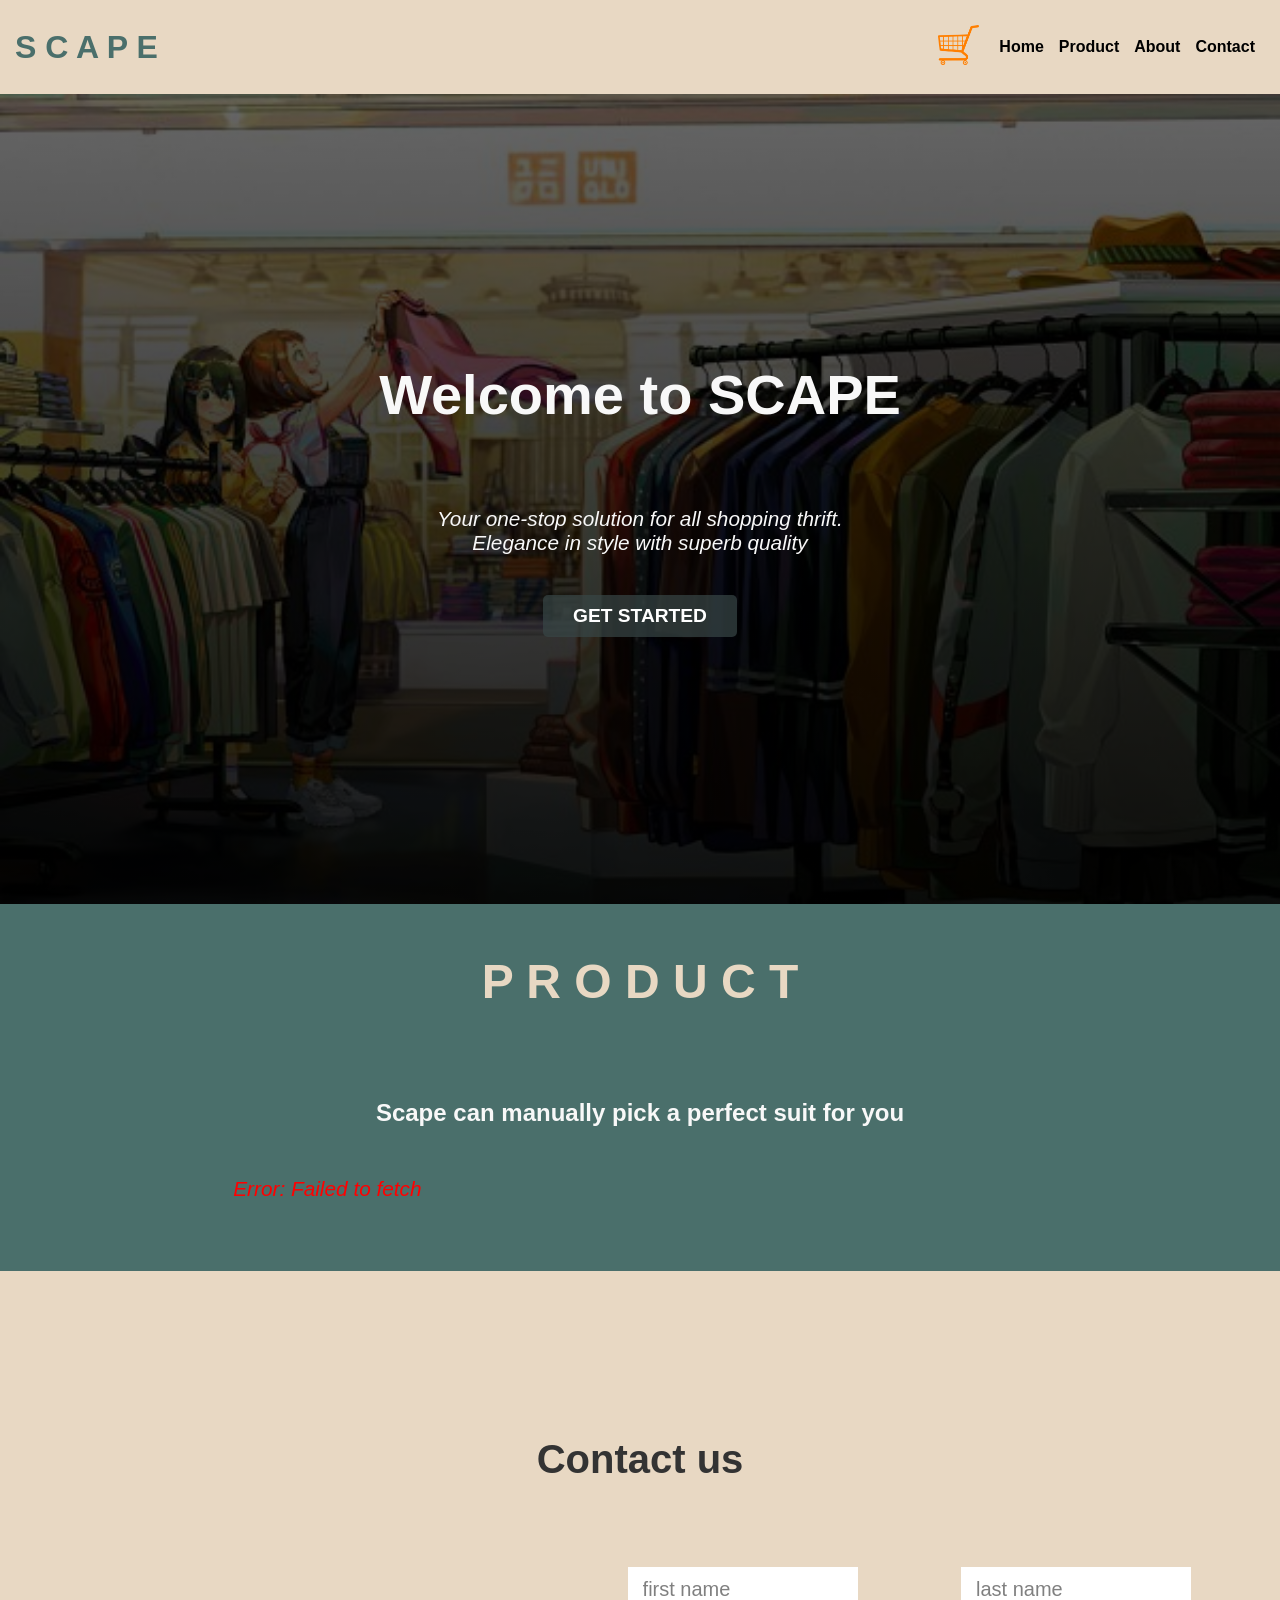
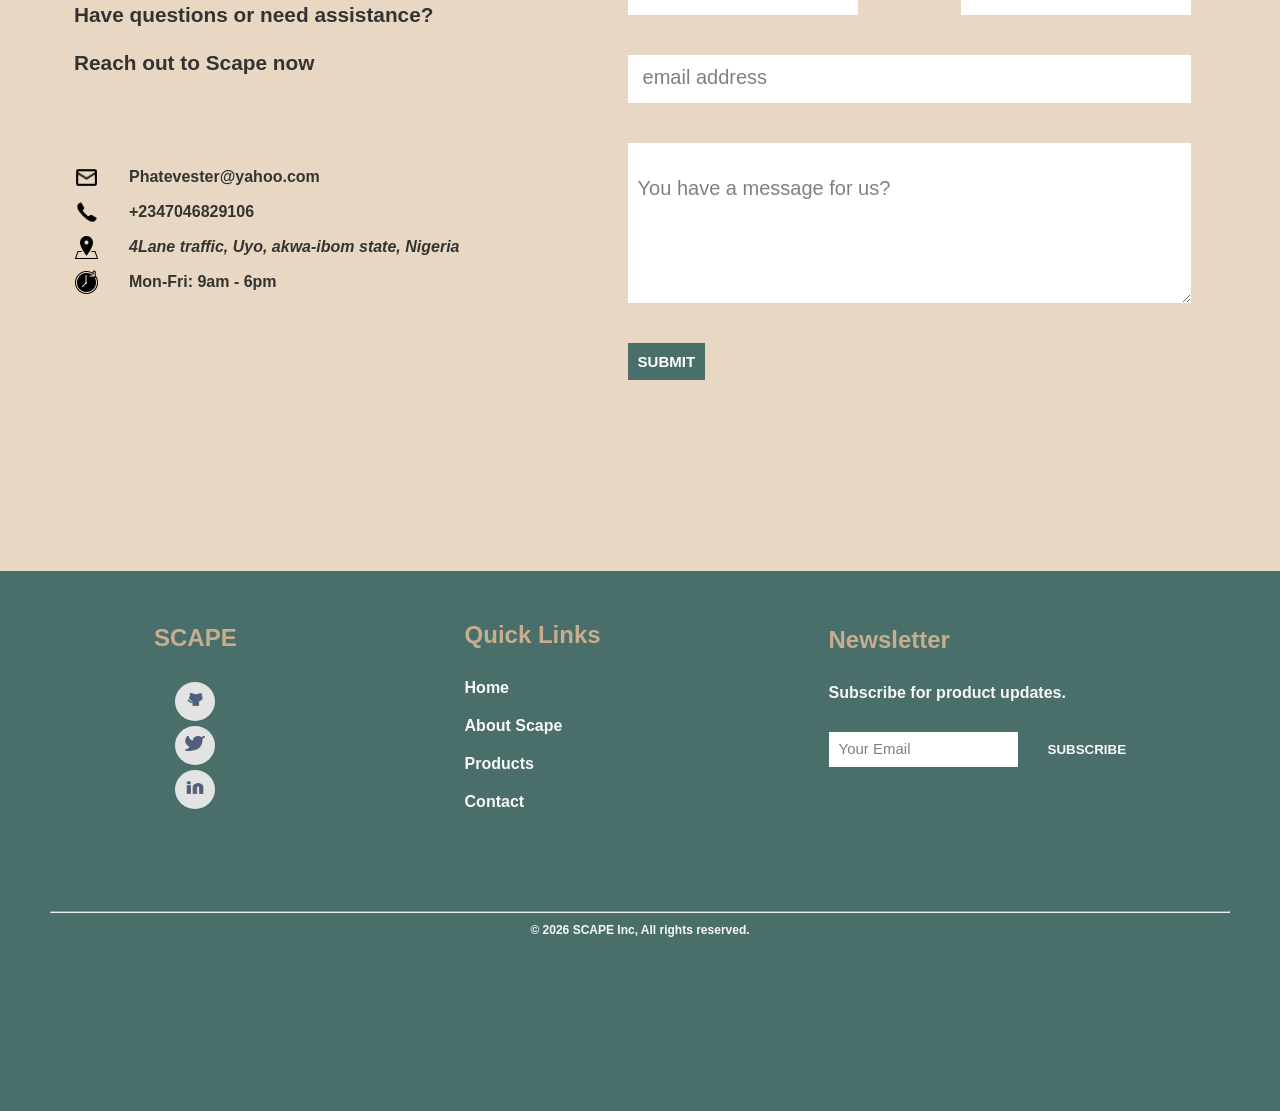
==== index.html @ 92dfc1a6 "working on the product page" ====
<!DOCTYPE html>
<html lang="en">
<head>
    <meta charset="UTF-8">
    <meta name="viewport" content="width=device-width, initial-scale=1.0">
    <title>Scape</title>
    <link rel="stylesheet" href="index.css">
</head>
<body style="font-family: 'Montserrat', sans-serif;">
    <!-- the header and nav bar -->
    <section id="index">
        <header class="header">
            <a class="logo" href="index.html">S C A P E</a>
            <nav class="navbar">
                <a title="cart" href="#"><img src="cart2.png" alt="cart" height="40vh"></a>
                <ul class="nav-links">
                    <a href="#index">Home</a>
                    <a href="#product">Product</a>
                    <a href="about.html">About</a>
                    <a href="#contacts">Contact</a> 
                </ul> 
            </nav>
            <div class="toggle-btn" onclick="toggleMenu()">
                <span></span>
                <span></span>
                <span></span>
            </div>
        </header>
        <!-- this is the hero section -->
        <div class="hero">
            <h1>Welcome to SCAPE</h1>
            <p><i>
                Your one-stop solution for all shopping thrift. <br>
                Elegance in style with superb quality
            </i></p>
            <a href="login.html" class="chkout">GET STARTED</a>
        </div>
        <!-- services and product -->
        <section id="product" class="proserv">
            <h1>P R O D U C T</h1>
            <h2>Scape can manually pick a perfect suit for you</h2>
            <div class="data-containers" id="dataContainers"></div>
        </section>
        <!-- the contact section -->
        <section id="contacts" class="contact">
            <h2>Contact us</h2> 
            <div class="contact-container">
                <div class="linkcon">
                    <p>
                        Have questions or need assistance? <br> <br>
                        Reach  out to Scape now
                    </p>
                    <div class="allcon">
                        <img src="icons8-email-24.png" alt="mail" height="25vh">
                        <a class="mailto" href="mailto:Phatevester@yahoo.com">Phatevester@yahoo.com</a>
                    </div>
                    <div class="allcon">
                        <img src="icons8-phone-number-30.png" alt="phone" height="25vh">
                        <button class="phone" type="button">+2347046829106</button> 
                    </div>
                    <div class="allcon">
                        <img src="icons8-address-50.png" alt="address" height="25vh">
                        <address>
                            4Lane traffic, Uyo, akwa-ibom state, Nigeria
                        </address>
                    </div>
                    <div class="allcon">
                        <img src="icons8-time-50.png" alt="hours" height="25vh">
                        <span>
                            Mon-Fri: 9am - 6pm
                        </span>
                    </div>
                </div>
                <!-- this section is for the contact form -->
                <form action="#" method="post" class="contact-form">
                    <div class="namecon">
                        <input type="text" id="first name" name="name" placeholder="first name" required>
                        <input type="text" id="last name" placeholder="last name" required>
                    </div>
                    <input class="inputs" type="email" id="email" name="email" placeholder="email address" required>
                    <textarea id="message" name="message" placeholder="You have a message for us?" required></textarea>
                    <div class="cntbtn"><button type="submit">SUBMIT</button></div>
                </form>
            </div>
        </section>
        <!--the footer page -->
        <footer class="footer">
            <div class="ftcon">
                <div class="ft-col">
                    <h1>SCAPE</h1>
                    <ul class="quickie">
                        <li><a href="https://github.com/PhateSylvester"><img src="Icon -GitHub.png" alt="github" height="15px" width="20px"></a></li>
                        <li><a href="https://x.com/SylvesterPhate"><img src="Frame-twittter.png" alt="twitter" height="15px" width="20px"></a></li>
                        <li><a href="https://www.linkedin.com/in/phatesylvester"><img src="Icon - Linkedin.png" alt="linkedin" height="15px" width="20px"></a></li>
                    </ul>
                </div>
                <div class="ft-col">
                    <h1>Quick Links</h1>
                    <ul class="quick">
                        <li><a href="#index">Home</a></li>
                        <li><a href="about.html">About Scape</a></li>
                        <li><a href="product.html">Products</a></li>
                        <li><a href="#contact">Contact</a></li>
                    </ul>
                </div>
                <div class="ft-col">
                    <h1>Newsletter</h1>
                    <p>Subscribe for product updates.</p>
                    <form class="news-form">
                        <input type="email" placeholder="Your Email" required> <br>
                        <button type="submit" class="ftbtn">SUBSCRIBE</button>
                    </form>
                </div>
            </div>
            <hr>
            <div class="footlinks">
                <h1>&copy; 2026 SCAPE Inc, All rights reserved.</h1> 
            </div>
        </footer>
    </section>

    <script>
        // Function to fetch data from the API
        async function fetchData() {
            const apiUrl = 'https://fakestoreapi.com/products';
            const dataContainer = document.getElementById('dataContainers');

            try {
                // Clear previous data
                dataContainer.innerHTML = '<img class="prodimg" src="./icons8-loading (1).gif">';

                // Fetch data from the API
                const response = await fetch(apiUrl);

                // Check if the response is successful
                if (!response.ok) {
                    throw new Error(`HTTP error! Status: ${response.status}`);
                }

                // Parse the JSON data
                const data = await response.json();

                // Clear the loading message
                dataContainer.innerHTML = '';

                // Display the data on the webpage
                data.slice(0, 4).forEach(item => {
                    const div = document.createElement('div');
                    div.className = 'data-items';
                    div.innerHTML = 
                       `<img src="${item.image}" alt="${item.title}">
                        <article>${item.title}</article>`
                        dataContainer.appendChild(div);
                });
            } catch (error) {
                // Handle errors
                dataContainer.innerHTML = `<p style="color: red;">Error: ${error.message}</p>`;
            }
        }
        fetchData();

        const navLinks = document.querySelector('.nav-links');
        function toggleMenu() {
        navLinks.classList.toggle('active');
    }
    </script>
</body>
</html>
---- index.css ----
* {
    margin: 0;
    padding: 0;
    box-sizing: border-box;
    font-family: 'Montserrat', sans-serif;
}
:root {
    --primary-color: #4a6f6b;
    --secondary-color: #e8d8c3;
    --accent-color: #c7ad8f;
    --text-dark: #333;
    --text-light: #f8f8f8;
    --transition: all 0.3s ease;
}
.header {
    display: flex;
    align-items: center;
    justify-content: space-between;
    padding: 15px;
    background-color: var(--secondary-color);
    position: sticky;
    top: 0;
    z-index: 1000;
    cursor: default;
}
.navbar {
    display: flex;
    gap: 20px;
    padding: 10px;
    align-items: center;
}
.nav-links {
    display: flex;
    gap: 15px;
}
.logo {
    text-decoration: none;
    color: var(--primary-color);
    font-size: 2rem;
    font-weight: bold;
}
.logo:hover {
    color: #2980b9;
    transition: color 0.3s ease;
}
.navbar a {
    text-decoration: none;
    color: black;
    font-weight: bold;
    transition: color 0.3s ease;
}
.hero {
    text-align: center;
    height: 90vh;
    padding: 20px;
    background: linear-gradient(rgba(0, 0, 0, 0.6), rgba(0, 0, 0, 0.9)), 
    url('hero.jpg');
    background-size: cover;
    background-position: center;
    color: var(--text-light);
    display: flex;
    flex-direction: column;
    justify-content: center;
    align-items: center;
    gap: 40px;
    font-size: 1.5rem;
    cursor: default;
}
.hero h1 {
    font-size: 3.5rem;
    margin-bottom: 40px;
}
.hero p {
    font-size: 1.3rem;
}
.chkout {
    padding: 10px 30px;
    background-color :rgba(56, 71, 70, 0.7);
    color: white;
    text-decoration: none;
    border-radius: 5px;
    cursor: grab;
    font-size: 1.2rem;
    font-weight: 700;
}
.chkout:hover {
    transform: scale(1.04);
    transition: transform 0.3s ease, box-shadow 0.3s ease;
    background-color: var(--accent-color);
    color: black;
}
.contact {
    display: flex;
    flex-direction: column;
    align-items: center;
    justify-content: center;
    gap: 20px;
    cursor: default;
    height: 100vh;
    background-color: var(--secondary-color);
    color: var(--text-dark);
}
.contact h2 {
    font-size: 40px;
    margin-bottom: 40px;
}
.contact p {
    font-size: 1.3rem;
}
.contact-container {
    display: flex;
    width: 90%;
    gap: 30px;
}
.cntcon {
    display: flex;
    flex-direction: column;
    gap: 40px;
    width: 60%;
}
.cntcon h1 {
    color: cyan;
    font-size: 2.2rem;
    font-weight: bold;
    font-family:'Trebuchet MS', 'Lucida Sans Unicode', 
    'Lucida Grande', 'Lucida Sans', Arial, sans-serif;
}
.cntcon p {
    font-style: italic;
    font-size: 1.5rem;
    color: rgb(182, 182, 182);
    margin-top: 30px;
}
.cntcon article {
    font-family: monospace;
    font-size: 20px;
    margin-top: 40px;
}
.contact-form {
    width: 60%;
    display: flex;
    flex-direction: column;
    gap: 40px;
    /* box-shadow: inset 0 0 10px white; */
    padding: 25px;
}
.namecon {
    display: flex;
    flex-wrap: wrap;
    justify-content: space-between;
    align-items: center;
    gap: 10px;
}
.namecon input {
    border: none;
    background-color: white;
    font-size: 1rem;
    padding: 15px;
    color: black;
}
.inputs {
    border: none;
    background-color: white;
    font-size: 1rem;
    padding: 15px;
    color: black;
}
.contact-form input::placeholder {
    color: gray;
    font-size: 20px;
}
.contact-form textarea {
    border: none;
    background-color: white;
    font-size: 20px;
    padding: 10px;
    line-height: 70px;
}
.contact-form textarea::placeholder {
    color: gray;
}
.cntbtn button {
    background-color: var(--primary-color);
    border: none;
    padding: 10px;
    color: white;
    font-weight: bold;
    font-size: 15px;
    cursor: pointer;
}
.cntbtn button:hover {
    background-color: var(--accent-color);
    transform: scale(1.05);
    transition: transform 0.3s ease, box-shadow 0.3s ease;
    color: var(--text-dark);
}
.footers {
    display: none;
}
.contacts {
    display: none;
}
.logbodys {
    display: none;
}
.logbod {
    background-color: var(--primary-color);
}
.logbods {
    background-color: var(--primary-color);
}
.fstdiv a {
    color: var(--primary-color);
    font-weight: bold;
    text-decoration: none;
    font-size: 2rem;
}.fstdiv {
    margin: 0 10px;
}
.fstdiv a:hover {
    color: #2980b9;
    transition: color 0.3s ease;
}
.snddiv {
    display: flex;
    align-items: center;
}
.snddiv input {
    border: none;
    background-color: transparent;
    color: black;
    font-size: 1rem;
    gap: 10px;
    padding: 10px 100px;
    background-color: white;
    border-radius: 50px;
}
.snddiv input::placeholder {
    text-align: center;
    color: gray;
    font-size: 15px;
}
.snddiv button {
    border: none;
    background-color: transparent;
    padding: 8px 15px;
    cursor: pointer;
}
.snddiv button:hover {
    transform: scale(1.2);
    transition: transform 0.3s ease;
}
.trddiv {
    display: flex;
    align-items: center;
    gap: 15px;
    margin: 0 10px;
}
.trddiv button {
    border: none;
    background-color: transparent;
    cursor: pointer;
    padding: 3px 5px;
}
.trddiv button:hover {
    transform: scale(1);
    transition: transform 0.3s ease;
    border-bottom: 2px solid black;
}
.prosec {
    background-color: var(--primary-color);
}
.pronav {
    display: flex;
    justify-content: space-between;
    background-color: var(--secondary-color);
    padding: 10px;
    flex-wrap: wrap;    
    gap: 10px;
}
.prodimg {
    display: flex;
    justify-content: center;
    align-items: center;
    height: 80vh;
    text-align: center;
    margin: 0 auto;
    background-color: transparent;
}
.proserv {
    display: flex;
    flex-direction: column;
    align-items: center;
    gap: 30px;
    padding: 50px;
    background-color: var(--primary-color);
    cursor: default;
}
.proserv h1 {
    font-size: 3rem;
    font-weight: bold;
    color: var(--secondary-color);
}
.proserv h2 {
    color: var(--text-light);
    margin-top: 60px;
}
.proserv p {
    font-size: 1.3rem;
    font-style: italic;
}
.data-containers {
    display: grid;
    grid-template-columns: repeat(4 , 1fr);
    gap: 20px;
    padding: 20px;
}
.data-items {
    background-color: var(--secondary-color);
    border-radius: 12px;
    box-shadow: 0 4px 15px rgba(0, 0, 0, 0.1);
    padding: 20px;
    text-align: center;
    transition: transform 0.3s ease, box-shadow 0.3s ease;
    display: flex;
    flex-direction: column;
    align-items: center;
    object-fit: contain;
    width: 100%;
    font-weight: bold;
    cursor: pointer;
}
.data-items:hover {
    transform: translateY(-5px);
    box-shadow: 0 0 25px rgba(0, 0, 0, 0.15);
}
.data-items img {
    height: 150px;
    border-radius: 8px;
    margin-bottom: 15px;
}
.data-items h3 {
    font-size: 1.2em;
    color: #2c3e50;
    margin: 10px 0;
    line-height: auto;
}
.data-items p {
    font-size: 1rem;
    color: #7f8c8d;
    margin: 5px 0;
    text-align: center;
    width: 100%;
}
.data-items p:first-of-type {
    font-weight: bold;
    color: #2980b9;
}
.data-container {
    display: grid;
    grid-template-columns: repeat(auto-fit, minmax(300px, 1fr));
    gap: 20px;
    padding: 20px;
}
.data-item {
    background-color: var(--secondary-color);
    border-radius: 12px;
    box-shadow: 0 4px 15px rgba(0, 0, 0, 0.1);
    padding: 20px;
    text-align: center;
    transition: transform 0.3s ease, box-shadow 0.3s ease;
    display: flex;
    flex-direction: column;
    align-items: center;
    font-family: 'Montserrat', sans-serif;
    object-fit: contain;
    width: 100%;
}
.data-item:hover {
    transform: translateY(-5px);
    box-shadow: 0 0 25px rgba(0, 0, 0, 0.15);
}
.data-item img {
    max-width: 100%;
    height: 150px;
    object-fit: contain;
    border-radius: 8px;
    margin-bottom: 15px;
}
.data-item h3 {
    font-size: 1.2em;
    color: #2c3e50;
    margin: 10px 0;
    line-height: auto;
}
.data-item p {
    font-size: 1rem;
    color: #7f8c8d;
    margin: 5px 0;
    text-align: center;
    width: 100%;
}
.data-item p:first-of-type {
    font-weight: bold;
    color: #2980b9;
}
.logbody {
    font-weight: bold;
    width: 100%;
}
.loginform {
    display: flex;
    flex-direction: column;
    gap: 10px;
    color: white;
    width: 55%;
    font-size: 18px;
    margin-top: 100px;
}
.logdivs {
    display: none;
}
.logdiv {
    width: 45%;
    background-image: url('Desktops-header.png');
    background-position: center;
    background-size: cover;
    height: 88vh;
}
.divconts, .dash, .join {
    display: none;
}
.divcont {
    display: flex;
    flex-direction: column;
    align-items: center;
    justify-content: center;
    gap: 10px;
    text-align: center;
    position: relative;
    right: 60%;
    top: 3%;
}
.logdiv h1 {
    font-size: 2.5rem;
    font-weight: bold;
    color: var(--accent-color);
    margin-bottom: 30px;
}
.logdiv p {
    font-style: italic;
    font-weight: bold;
    color: var(--text-light);
    font-size: 1rem;
}
.formdiv {
    display: flex;
    flex-direction: column;
    gap: 20px;
    align-items: center;
}
.formdiv label {
    margin-right: 39%;
}
.formdiv input {
    padding: 7px 10px;
    border: none;
    background-color: white;
    color: black;
    font-size: 20px;
    width: 50%;
}
.me {
    display: flex;
    gap: 10px;
    align-items: center;
    font-size: 1rem;
    font-weight: bold;
    justify-content: center;
    margin-right: 235px;
    margin-top: 10px;
}
.formbtn {
    display: flex;
    align-items: center;
    flex-direction: column;
    margin-right: 40%;
}
.formbtn button {
    border: none;
    background-color: rgb(24, 117, 24);
    color: white;
    font-size: 15px;
    padding: 6px 18px;
    margin: 20px 0;
    cursor: pointer;
    font-weight: bold;
}
.formbtn button:hover {
    transform: scale(1.05);
    background-color: rgb(28, 88, 28);
    transition: transform 0.3s;
}
.register {
    display: flex;
    gap: 100px;
    flex-wrap: wrap;
    justify-content: center;
}
.register a {
    color: var(--text-light);
    font-size: 1.07rem;
    font-weight: bold;
}
.register i {
    color: rgb(88, 88, 88);
}
.footer {
    display: flex;
    flex-direction: column;
    gap: 50px;
    height: 60vh;
    background-color: var(--primary-color);
    font-weight: bold;
    color: var(--text-light);
    padding: 50px;
}
.ftcon {
    display: flex;
    justify-content: space-around;
    align-items: center;
    gap: 20px;
}
.ft-col h1 {
    color: var(--accent-color);
}
.ft-col {
    display: flex;
    flex-direction: column;
    gap: 30px;
}
.ft-col li {
    list-style: none;
}
.quick a{
    text-decoration: none;
    color: var(--text-light);
} 
.quick {
    display: flex;
    flex-direction: column;
    gap: 20px;
}
.news-form input {
    border: none;
    padding: 10px;
}
.news-form {
    display: flex;
    justify-content: space-between;
    gap: 15px;
    align-items: center;
    margin-bottom: 40px;
}
.news-form input::placeholder {
    color: gray;
    font-size: 15px;
}
.ftbtn {
    display: flex;
    justify-content: center;
    border: none;
    background-color: transparent;
    width: 75%;
    color: var(--text-light);
    cursor: pointer;
    font-weight: 700;
}
.ftbtn:hover {
    transform: scale(1.05);
    color: white;
    transition: transform 0.3s;
}
.quick a:hover {
    padding: 5px;
    color: var(--secondary-color);
    transition: transform 0.3s
}
.quickie a:hover {
    transform: scale(1.1);
    background-color: white;
    transition: transform 0.3s;
}
.footlinks {
    display: flex;
    justify-content: center;
    font-size: 0.5rem;
    align-items: center;
    margin-top: 10px;
}
hr {
    position: relative;
    top: 50px;
}
.quickie li {
    display: flex;
    justify-content: center;
}
.quickie a {
    background-color: #e3e3e3;
    border-radius: 50%;
    padding: 10px;
}
.quickie {
    display: flex;
    flex-direction: column;
    gap: 5px;
}
.toggle-btn {
    display: none;
    flex-direction: column;
    cursor: pointer;
}
/* this is the about styling */
.body {
    font-family: 'Inter', sans-serif;
    background-color: var(--primary-color);
    color: var(--text-light);
    line-height: 1.6;
}
.container {
    max-width: 1280px;
    margin-left: auto;
    margin-right: auto;
    padding: 1rem;
}
.section-title {
    font-size: 2.5rem;
    font-weight: 700;
    color: var(--accent-color);
    margin-bottom: 2rem;
    text-shadow: 2px 2px 4px rgba(0,0,0,0.5);
}
.section-text {
    font-size: 1.125rem;
    color: var(--text-light);
    margin-bottom: 1.5rem;
}
/* Hero Section */
.hero-section {
    text-align: center;
    padding: 4rem 1rem;
    border-radius: 1rem;
    margin-top: 3.5rem;
    background-color: var(--secondary-color);
    color: var(--text-dark);
}
.hero-title {
    font-size: 3.5rem;
    font-weight: 700;
    margin-bottom: 1rem;
}
.hero-subtitle {
    font-size: 1.25rem;
    max-width: 600px;
    margin: 0 auto;
}
/* Mission Section */
.mission-section {
    padding: 2rem 0;
    margin-bottom: 3rem;
}
.mission-content {
    display: flex;
    flex-direction: column;
    align-items: center;
    gap: 2rem;
}
.mission-image-container {
    flex: 1;
    width: 100%;
    border-radius: 1rem;
    overflow: hidden;
    box-shadow: 0 10px 15px -3px rgba(0,0,0,0.1), 0 4px 6px -2px rgba(0,0,0,0.05);
}
.mission-image {
    width: 100%;
    height: auto;
    display: block;
}
.mission-text-container {
    flex: 1;
}
/* Values Section */
.values-section {
    padding: 2rem 0;
    margin-bottom: 3rem;
}
.values-grid {
    display: grid;
    grid-template-columns: repeat(1, 1fr);
    gap: 2rem;
}
.value-card {
    background-color: #2d3748;
    border-radius: 1rem;
    padding: 2rem;
    text-align: center;
    box-shadow: 0 4px 6px -1px rgba(0,0,0,0.1), 0 2px 4px -1px rgba(0,0,0,0.06);
    transition: transform 0.3s ease, box-shadow 0.3s ease;
}
.value-card:hover {
    transform: translateY(-5px);
    box-shadow: 0 10px 20px rgba(0,0,0,0.2);
}
.value-icon {
    color: var(--accent-color);
    margin-bottom: 1rem;
}
.value-title {
    font-size: 1.5rem;
    font-weight: 600;
    color: var(--text-light);
    margin-bottom: 0.5rem;
}
.value-description {
    font-size: 1rem;
    color: #a0aec0;
}
/* Call to Action Section */
.cta-section {
    padding: 2rem 0;
    margin-bottom: 3rem;
}
.cta-card {
    background: #2d3748;
    padding: 3rem 2rem;
    text-align: center;
    border-radius: 1rem;
    box-shadow: 0 10px 15px -3px rgba(0,0,0,0.1), 0 4px 6px -2px rgba(0,0,0,0.05);
    /* background: linear-gradient(45deg, #4299e1, #667eea); */
}
.cta-title {
    font-size: 2.25rem;
    font-weight: 700;
    color: var(--secondary-color);
    margin-bottom: 1rem;
}
.cta-text {
    font-size: 1.125rem;
    color: #e2e8f0;
    max-width: 600px;
    margin: 0 auto 1.5rem;
}
.cta-button {
    display: inline-block;
    background-color: #fbd38d;
    color: #2d3748;
    padding: 0.75rem 2rem;
    font-size: 1rem;
    font-weight: 600;
    border-radius: 0.5rem;
    text-decoration: none;
    transition: background-color 0.3s ease, transform 0.3s ease;
}
.cta-button:hover {
    background-color: var(--accent-color);
    transform: translateY(-2px);
}
.signsection {
    display: flex;
    flex-wrap: wrap;
    align-items: center;
    width: 90%;
    padding: 10px;
    height: 89vh;
}
.signform {
    display: flex;
    flex-direction: column;
    gap: 12px;
    width: 55%;
    padding: 30px;
    color: white;
    text-align: center;
    margin: 0 auto;
}
.signcon {
    background-image: url('./Desktop-about.png');
    background-size: cover;
    position: relative;
    left: 144px;
    height: 60vh;
    width: 45%;
    top: 100px;
}
.signtext h2 {
    font-size: 2rem;
    font-weight: bold;
    color: var(--secondary-color);
}
.signtext article {
    font-style: italic;
    font-weight: 600;
    color: rgb(223, 223, 223);
    font-size: 1.1rem;
}
.signtext {
    display: flex;
    flex-direction: column;
    gap: 50px;
    position: relative;
    bottom: 135px;
    right: 100px;
}
.signform label {
    font-weight: bold;
}
.signform input {
    border: none;
    background-color: white;
    padding: 10px;
    color: var(--text-dark);
    font-size: 1rem;
}
.signform input::placeholder {
    color: gray;
    font-size: 15px;
}
.signform label {
    text-align: left;
}
.gender {
    display: flex;
    gap: 50px;
    color: rgb(192, 192, 192);
}
.signA, .signB{
    text-decoration: none;
    color: #011cb4;
    transition: color 0.3s ease;
}
.signtext h4 {
    font-weight: bold;
    color: rgb(224, 224, 224);
}
.gender input {
    box-shadow: none;
}
.termdiv {
    display: flex;
    justify-content: center;
    align-items: center;
    gap: 10px;
}
.terms input {
    box-shadow: none;
}
.terms {
    display: flex;
    align-items: center;
    gap: 80px;
    font-weight: bold;
    margin-top: 9.9px;
}
.signfooter {
    background-color: black;
    font-size: 0.8rem;
    text-align: center;
    padding: 10px;
    font-style: italic;
}
.signfootery {
    background-color: var(--secondary-color);
    font-size: 0.8rem;
    text-align: center;
    padding: 10px;
    font-weight: bold;
    font-style: italic;
}
.signbtn {
    border: none;
    background-color: rgb(18, 128, 18);
    color: white;
    font-size: 15px;
    padding: 10px;
    cursor: pointer;
    font-weight: bold;
    display: flex;
}
.signbtn:hover {
    background-color: rgb(10, 175, 10);
    transform: scale(1.05);
    transition: transform 0.3s;
}
.logcon {
    display: flex;
    flex-wrap: wrap;
    align-items: center;
    padding: 10px;
    height: 89.7vh;   
}
.linkcon {
    display: flex;
    flex-direction: column;
    justify-content: center;
    gap: 10px;
    width: 50%;
    padding: 10px;
    font-family: 'Montserrat', sans-serif;
    font-weight: bold;
    margin-bottom: 50px;
}
.linkcon p {
    margin-bottom: 80px;
}
.mailto {
    text-decoration: none;
    color: var(--text-dark);
}
.phone {
    border: none;
    background-color: transparent;
    cursor: pointer;
    font-weight: 600;
    font-size: 1rem;
    color: var(--text-dark);
}
.allcon {
    display: flex;
    align-items: center;
    gap: 30px;
}
/* media queries  */
@media (min-width: 768px) {
    .mission-content {
        flex-direction: row;
        align-items: flex-start;
    }
}
@media (min-width: 640px) {
    .values-grid {
grid-template-columns: repeat(2, 1fr);
    }
}
@media (min-width: 1024px) {
    .values-grid {
grid-template-columns: repeat(3, 1fr);
    }
}
@media (max-width:768px) {
    .navbar {
        display: none;
    }
    .hero p {
        text-align: start;
    }
    .proserv {
        text-align: center;
    }
    .proserv h1 {
        font-size: 2.5rem;
    }
    .proserv h2 {
        font-size: 1.2rem;
        font-weight: 500;
    }
    .data-containers {
    display: grid;
    grid-template-columns: repeat(2 , 1fr);
    gap: 20px;
    padding: 20px;
    width: 140%;
    }
    .data-items {
        background-color: var(--secondary-color);
        border-radius: 12px;
        box-shadow: 0 4px 15px rgba(0, 0, 0, 0.6);
        padding: 20px;
        text-align: center;
        transition: transform 0.3s ease, box-shadow 0.3s ease;
        display: flex;
        flex-direction: column;
        align-items: center;
        object-fit: contain;
        width: 100%;
        font-weight: bold;
        font-size: 0.8rem;
    }
    .data-items:hover {
        transform: translateY(-5px);
        box-shadow: 0 0 25px rgba(0, 0, 0, 0.15);
    }
    .data-items img {
        height: 100px;
    }
    .allcon {
        display: none;
    } 
    .contact {
        display: flex;
        flex-direction: column;
        height: 100vh;
        gap: 30px;
    }
    .contact h2 {
        position: relative;
        top: 150px;
    }
    .contact-container {
        display: flex;
        flex-direction: column;
        width: 90%;
        margin-top: 100px;
    }
    .contact-form {
        width: 100%;
        position: relative;
        bottom: 140px;
    }
    .linkcon p {
        position: relative;
        left: 50%;
        text-align: center;
    }
    .namecon {
        display: flex;
        flex-wrap: wrap;
    }
    .namecon input {
        width: 45%;
        border-radius: 10px;
    }
    .contact-form {
        width: 100%;
        padding: 5px;
    }
    .inputs, textarea {
        width: 100%;
        border-radius: 10px;
    }
    .cntbtn {
        display: flex;
        justify-content: center;
        align-items: center;
    }
    .cntbtn button {
        border-radius: 5px;
    }
    .cntbtn button:hover {
        background-color: var(--accent-color);
        transform: scale(1);
        transition: transform 0.3s ease, box-shadow 0.3s ease;
        color: var(--text-dark);
    }
    .footer {
        height: auto;
        gap: 20px;
        padding: 10px;
        width: 100%;
        display: flex;
        align-items: center;
        justify-content: center;
    }
    .ftcon {
        display: flex;
        gap: 100px;
        padding: 10px;
        align-items: center;
    }
    .ftcon > div:nth-child(3) {
        display: none;
    }
    .ft-col h1 {
    color: var(--accent-color);
    font-size: 1.5rem;
    }
    .ft-col {
    display: flex;
    flex-direction: column;
    gap: 20px;
    font-size: 0.8rem;
    }
    .ft-col li {
        list-style: none;
    }
    .footlinks {
        color: var(--secondary-color);
        font-size: 0.4rem;
        margin: 10px;
    }
    .quick a{
        text-decoration: none;
        color: var(--text-light);
        font-weight: bold;
        font-size: 1rem;
    }
    .navbar {
        position: absolute;
        top: 60px;
        right: 0;
        width: 200px;
        height: 100vh;
        background: #333;
        flex-direction: column;
        align-items: center;
        justify-content: start;
        gap: 20px;
        padding-top: 30px;
        transform: translateX(100%);
        transition: transform 0.3s ease-in-out;
    }
    .navbar.active {
        transform: translateX(0);
    }
    .toggle-btn {
        display: flex;
    }
    .toggle-btn span {
    background: var(--primary-color);
    height: 5px;
    width: 30px;
    margin: 4px 0;
    transition: 0.3s;
    }
    .logbod {
        height: 123vh;
    }
    .divcont {
        display: none;
    }
    .divcont p {
        display: none;
    }
    .logdiv {
        display: none;
    }
    .logdivs {
        display: flex;
        align-items: center;
        justify-content: center;
        flex-direction: column;
    }
    .divconts {
        display: flex;
        flex-direction: column;
        gap: 10px;
        align-items: center;
        font-weight: bold;
        color: var(--text-light);
        font-style: italic;
        position: relative;
        bottom: 100px;
    }
    .logdivs h1 {
        color: var(--secondary-color);
        font-weight: bold;
        margin: 30px auto;
        font-size: 2.4rem;
        text-align: center;
    }
    .logcon {
        width: 100%;
        display: flex;
        justify-content: center;
    }
    .dash {
        display: flex;
        color: var(--text-light);
        font-size: 1.2rem;
        font-weight: bold;
    }
    .loginform {
        box-shadow: inset 0 0 10px white;
        width: 100%;
        padding: 15px;
        border-radius: 10px;
        position: relative;
        bottom: 120px;
    }
    .formdiv {
        display: flex;
        flex-direction: column;
        align-items: center;
        justify-content: center;
        text-align: center;
        gap: 10px;
    }
    .formdiv input {
        width: 95%;
        padding: 8px 0;
    }
    .formdiv label {
        font-weight: bold;
        position: relative;
        right: 40px;
        font-size: 1.4rem;
    }
    .me {
        font-size: 1.1rem;
        font-weight: bold;
        display: flex;
        gap: 10px;
        align-items: center;
        margin-right: 170px;
        margin-top: 10px;
    }
    .formbtn button {
        padding: 7px 17px;
        font-weight: bold;
        margin-right: 95px;
        font-size: 20px;
    }
    .register {
        display: flex;
        justify-content: space-around;
        gap: 10px;
        width: 100%;
    }
    .register a {
        font-size: 1rem;
    }
    .signcon {
        display: none;
    }
    .join {
        display: flex;
        color: var(--secondary-color);
        align-items: center;
        margin: 0 auto;
        font-size: 2.3rem;
        position: relative;
        top: 30px;
    }
    .signsection {
        display: flex;
        flex-direction: column;
        width: 100%;
        gap: 50px;
    }
    .signform {
        width: 100%;
        position: relative;
        bottom: 5px;
        box-shadow: inset 0 0 10px white;
        border-radius: 10px;
        padding: 15px;
    }
    .logbod {
        height: 115vh;
    }
    .terms {
        display: flex;
        align-items: center;
        gap: 10px;
    }
    .signbtn {
        margin: 0 auto;
        border-radius: 5px;
    }
    .logbods {
        height: 100vh;
    }
}
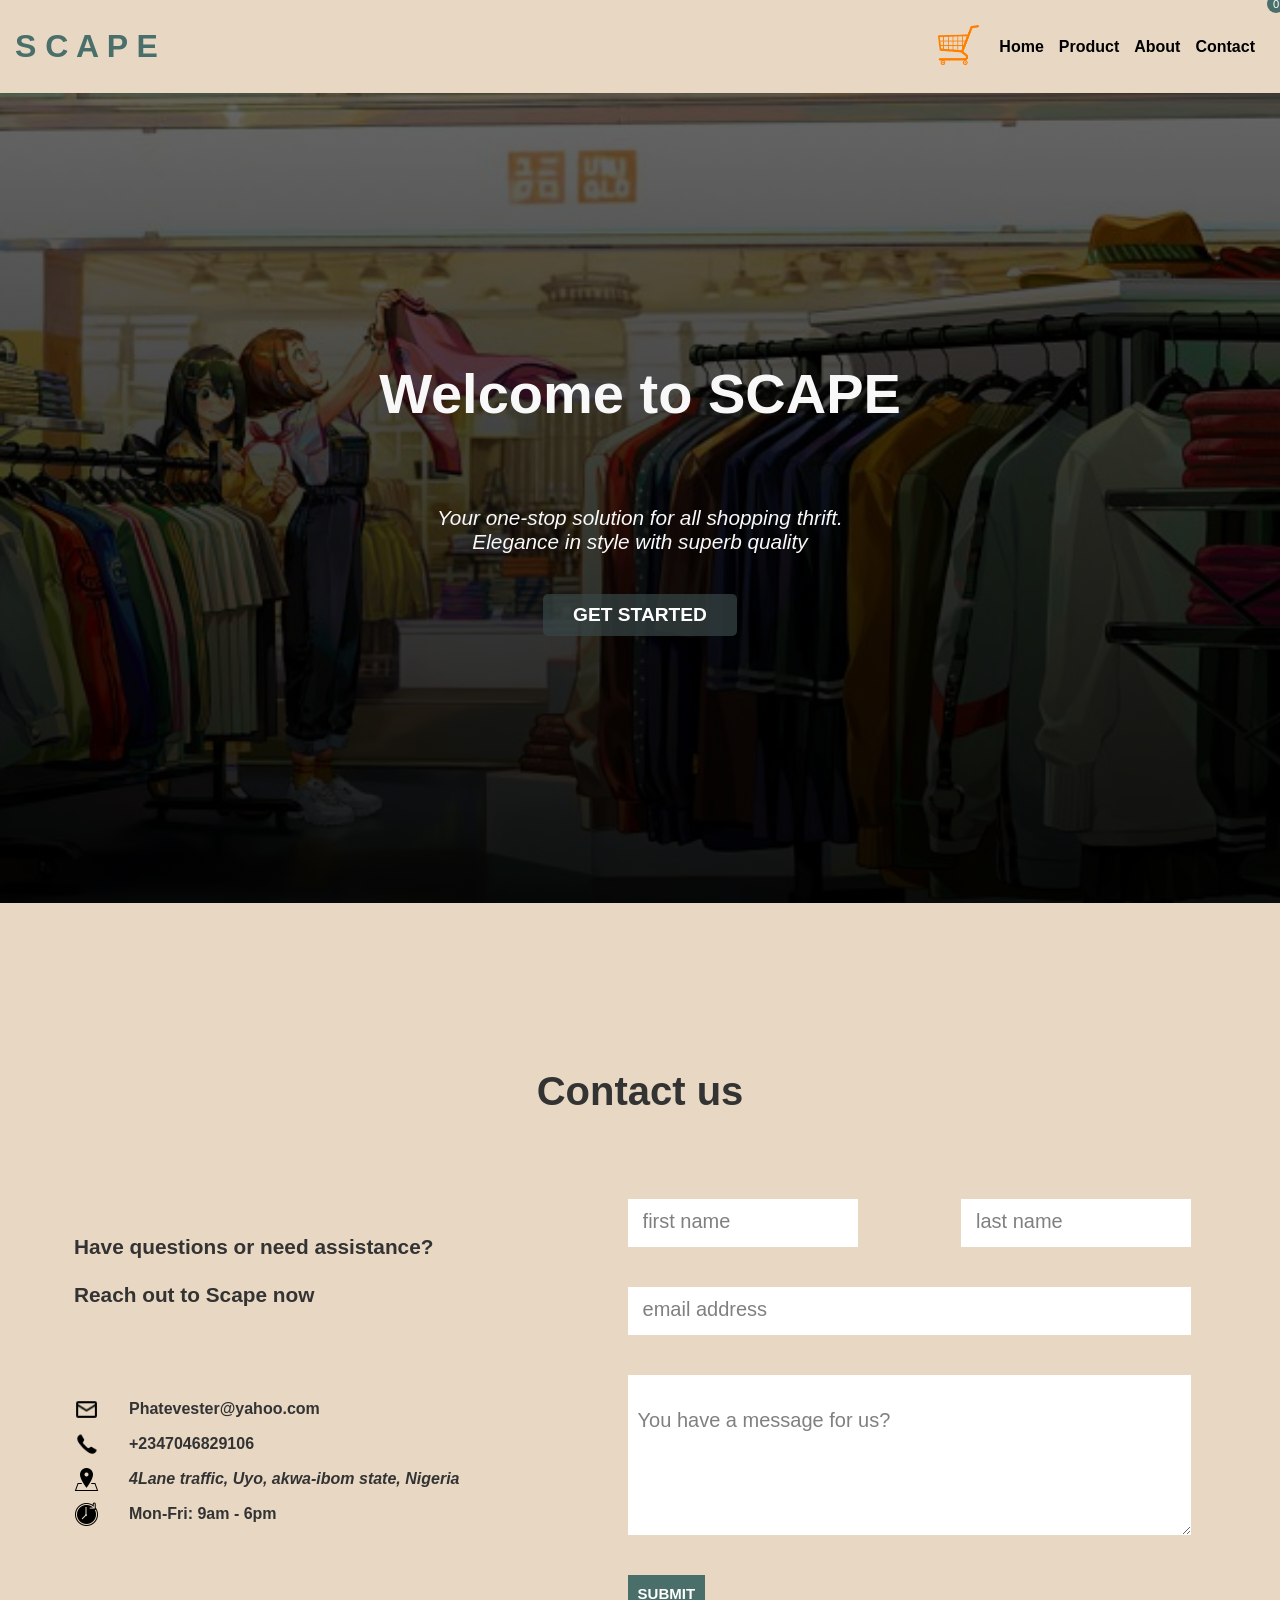
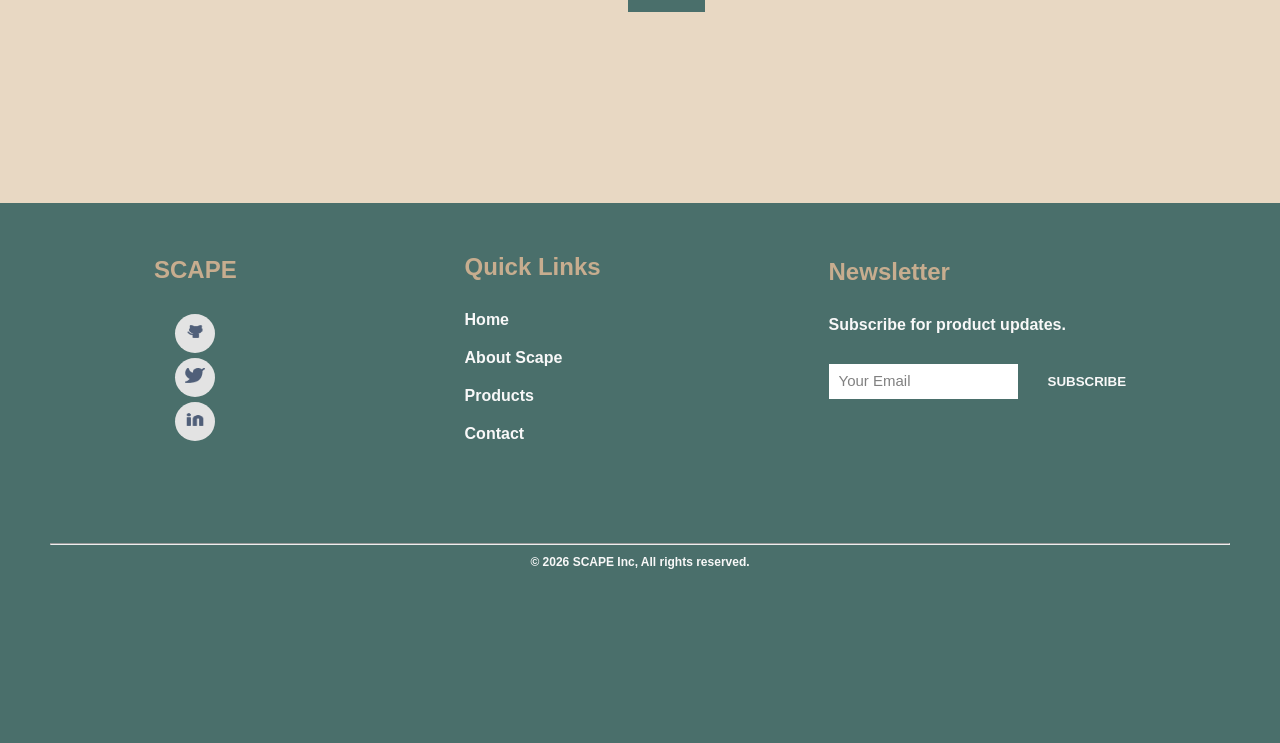
==== commit c3fa2ff3: "finished on web view" ====
--- a/index.html
+++ b/index.html
@@ -9,13 +9,16 @@
 <body style="font-family: 'Montserrat', sans-serif;">
     <!-- the header and nav bar -->
     <section id="index">
-        <header class="header">
+        <main class="headery">
             <a class="logo" href="index.html">S C A P E</a>
             <nav class="navbar">
-                <a title="cart" href="#"><img src="cart2.png" alt="cart" height="40vh"></a>
+                <button style="border: none; background-color: transparent;" title="carts" type="button" class="cartbtn" id="cartBtn">
+                    <a title="cart" href="product.html"><img src="cart2.png" alt="cart" height="40vh"></a>
+                    <span class="count-badge" id="cartCount">0</span>
+                </button>
                 <ul class="nav-links">
                     <a href="#index">Home</a>
-                    <a href="#product">Product</a>
+                    <a href="product.html">Product</a>
                     <a href="about.html">About</a>
                     <a href="#contacts">Contact</a> 
                 </ul> 
@@ -25,7 +28,7 @@
                 <span></span>
                 <span></span>
             </div>
-        </header>
+        </main>
         <!-- this is the hero section -->
         <div class="hero">
             <h1>Welcome to SCAPE</h1>
@@ -35,12 +38,6 @@
             </i></p>
             <a href="login.html" class="chkout">GET STARTED</a>
         </div>
-        <!-- services and product -->
-        <section id="product" class="proserv">
-            <h1>P R O D U C T</h1>
-            <h2>Scape can manually pick a perfect suit for you</h2>
-            <div class="data-containers" id="dataContainers"></div>
-        </section>
         <!-- the contact section -->
         <section id="contacts" class="contact">
             <h2>Contact us</h2> 
@@ -120,45 +117,6 @@
     </section>
 
     <script>
-        // Function to fetch data from the API
-        async function fetchData() {
-            const apiUrl = 'https://fakestoreapi.com/products';
-            const dataContainer = document.getElementById('dataContainers');
-
-            try {
-                // Clear previous data
-                dataContainer.innerHTML = '<img class="prodimg" src="./icons8-loading (1).gif">';
-
-                // Fetch data from the API
-                const response = await fetch(apiUrl);
-
-                // Check if the response is successful
-                if (!response.ok) {
-                    throw new Error(`HTTP error! Status: ${response.status}`);
-                }
-
-                // Parse the JSON data
-                const data = await response.json();
-
-                // Clear the loading message
-                dataContainer.innerHTML = '';
-
-                // Display the data on the webpage
-                data.slice(0, 4).forEach(item => {
-                    const div = document.createElement('div');
-                    div.className = 'data-items';
-                    div.innerHTML = 
-                       `<img src="${item.image}" alt="${item.title}">
-                        <article>${item.title}</article>`
-                        dataContainer.appendChild(div);
-                });
-            } catch (error) {
-                // Handle errors
-                dataContainer.innerHTML = `<p style="color: red;">Error: ${error.message}</p>`;
-            }
-        }
-        fetchData();
-
         const navLinks = document.querySelector('.nav-links');
         function toggleMenu() {
         navLinks.classList.toggle('active');
--- a/index.css
+++ b/index.css
@@ -10,9 +10,24 @@
     --accent-color: #c7ad8f;
     --text-dark: #333;
     --text-light: #f8f8f8;
+    --text-color: #2c3e50;
+    --light-gray: #e3e3e3;
+    --success-color: #28a745;
+    --warning-color: #ffc107;
     --transition: all 0.3s ease;
 }
-.header {
+header {
+    display: flex;
+    align-items: center;
+    justify-content: center;
+    padding: 15px;
+    background-color: var(--secondary-color);
+    position: sticky;
+    top: 0;
+    z-index: 1000;
+    cursor: default;
+}
+.headery {
     display: flex;
     align-items: center;
     justify-content: space-between;
@@ -209,105 +224,427 @@
 .logbods {
     background-color: var(--primary-color);
 }
-.fstdiv a {
-    color: var(--primary-color);
-    font-weight: bold;
-    text-decoration: none;
-    font-size: 2rem;
-}.fstdiv {
-    margin: 0 10px;
-}
-.fstdiv a:hover {
-    color: #2980b9;
-    transition: color 0.3s ease;
-}
-.snddiv {
-    display: flex;
-    align-items: center;
-}
-.snddiv input {
-    border: none;
-    background-color: transparent;
-    color: black;
-    font-size: 1rem;
-    gap: 10px;
-    padding: 10px 100px;
-    background-color: white;
-    border-radius: 50px;
-}
-.snddiv input::placeholder {
-    text-align: center;
-    color: gray;
-    font-size: 15px;
-}
-.snddiv button {
-    border: none;
-    background-color: transparent;
-    padding: 8px 15px;
-    cursor: pointer;
-}
-.snddiv button:hover {
-    transform: scale(1.2);
-    transition: transform 0.3s ease;
-}
-.trddiv {
-    display: flex;
-    align-items: center;
-    gap: 15px;
-    margin: 0 10px;
-}
-.trddiv button {
-    border: none;
-    background-color: transparent;
-    cursor: pointer;
-    padding: 3px 5px;
-}
-.trddiv button:hover {
-    transform: scale(1);
-    transition: transform 0.3s ease;
-    border-bottom: 2px solid black;
-}
+.prob {
+    background-color: var(--primary-color);
+    color: var(--secondary-color);
+}  
 .prosec {
-    background-color: var(--primary-color);
+    min-height: 100vh;
 }
 .pronav {
     display: flex;
     justify-content: space-between;
+    align-items: center;
     background-color: var(--secondary-color);
-    padding: 10px;
+    padding: 15px 20px;
     flex-wrap: wrap;    
     gap: 10px;
-}
-.prodimg {
-    display: flex;
-    justify-content: center;
-    align-items: center;
-    height: 80vh;
+    box-shadow: 0 2px 10px rgba(0, 0, 0, 0.1);
+    position: sticky;
+    top: 0;
+    z-index: 100;
+}     
+.fstdiv a {
+    font-size: 1.8rem;
+    font-weight: bold;
+    color: var(--primary-color);
+    text-decoration: none;
+}        
+.trddiv {
+    display: flex;
+    align-items: center;
+    gap: 15px;
+    position: relative;
+}
+.snddiv {
+    display: flex;
+    align-items: center;
+    background-color: white;
+    border-radius: 20px;
+    padding: 5px 10px;
+    margin-right: 10px;
+}
+.snddiv input {
+    border: none;
+    background: transparent;
+    padding: 8px;
+    outline: none;
+    width: 200px;
+}
+.snddiv button {
+    background: transparent;
+    border: none;
+    cursor: pointer;
+}
+.pronav button {
+    background: transparent;
+    border: none;
+    cursor: pointer;
+    position: relative;
+    transition: transform 0.2s;
+}
+.pronav button:hover {
+    transform: scale(1.1);
+}
+.count-badge {
+    position: absolute;
+    top: -5px;
+    right: -5px;
+    background-color: var(--primary-color);
+    color: white;
+    border-radius: 50%;
+    width: 18px;
+    height: 18px;
+    font-size: 0.7rem;
+    display: flex;
+    justify-content: center;
+    align-items: center;
+}
+.data-container {
+    display: grid;
+    grid-template-columns: repeat(auto-fit, minmax(250px, 1fr));
+    gap: 20px;
+    padding: 20px;
+}
+.data-item {
+    background-color: var(--secondary-color);
+    border-radius: 12px;
+    box-shadow: 0 4px 15px rgba(0, 0, 0, 0.1);
+    padding: 20px;
     text-align: center;
+    transition: transform 0.3s ease, box-shadow 0.3s ease;
+    display: flex;
+    flex-direction: column;
+    align-items: center;
+    position: relative;
+}
+.data-item:hover {
+    transform: translateY(-5px);
+    box-shadow: 0 0 25px rgba(0, 0, 0, 0.15);
+}
+.data-item img {
+    max-width: 100%;
+    height: 200px;
+    object-fit: contain;
+    border-radius: 8px;
+    margin-bottom: 15px;
+}
+.data-item h3 {
+    font-size: 1rem;
+    color: var(--text-color);
+    margin: 10px 0;
+    line-height: 1.4;
+    /* height: 60px; */
+    overflow: hidden;
+    text-overflow: ellipsis;
+}
+.data-item .price {
+    font-weight: bold;
+    color: var(--text-color);
+    font-size: 1.2rem;
+}
+.item-actions {
+    display: flex;
+    justify-content: center;
+    gap: 10px;
+    margin-top: 15px;
+    width: 100%;
+}
+.item-actions button {
+    padding: 8px 15px;
+    border: none;
+    border-radius: 5px;
+    cursor: pointer;
+    font-weight: 500;
+    transition: all 0.3s;
+}
+.fav-btn {
+    background-color: var(--light-gray);
+    color: var(--text-color);
+}
+.fav-btn.active {
+    background-color: #ff6b6b;
+    color: white;
+}
+.cart-btn {
+    background-color: var(--accent-color);
+    color: white;
+}
+.cart-btn:hover {
+    background-color: #3a5cd8;
+}
+/* Filter Modal */
+.modal {
+    display: none;
+    position: fixed;
+    top: 0;
+    left: 0;
+    width: 100%;
+    height: 100%;
+    background-color: rgba(0, 0, 0, 0.5);
+    z-index: 1000;
+    justify-content: center;
+    align-items: center;
+}
+.modal-content {
+    background-color: var(--secondary-color);
+    padding: 25px;
+    border-radius: 12px;
+    width: 90%;
+    max-width: 500px;
+    max-height: 80vh;
+    overflow-y: auto;
+    box-shadow: 0 5px 25px rgba(0, 0, 0, 0.2);
+}
+.modal-header {
+    display: flex;
+    justify-content: space-between;
+    align-items: center;
+    margin-bottom: 20px;
+    padding-bottom: 15px;
+    border-bottom: 1px solid var(--light-gray);
+}
+.close-btn {
+    background: none;
+    border: none;
+    font-size: 1.5rem;
+    cursor: pointer;
+    color: var(--text-color);
+}
+.filter-options {
+    display: flex;
+    flex-direction: column;
+    gap: 15px;
+}
+.filter-group {
+    display: flex;
+    flex-direction: column;
+    gap: 8px;
+}
+.filter-group label {
+    font-weight: 600;
+    color: var(--text-color);
+}
+.filter-group select, .filter-group input {
+    padding: 10px;
+    border: 1px solid var(--light-gray);
+    border-radius: 5px;
+    font-size: 1rem;
+}
+.price-range {
+    display: flex;
+    align-items: center;
+    gap: 10px;
+}
+.price-range input {
+    flex: 1;
+}
+.filter-actions {
+    display: flex;
+    justify-content: flex-end;
+    gap: 10px;
+    margin-top: 20px;
+}
+.filter-actions button {
+    padding: 10px 20px;
+    border: none;
+    border-radius: 5px;
+    cursor: pointer;
+    font-weight: 500;
+}
+.apply-filters {
+    background-color: var(--accent-color);
+    color: white;
+}
+.reset-filters {
+    background-color: var(--light-gray);
+    color: var(--text-color);
+}
+/* Checkout Page */
+.checkout-page {
+    padding: 20px;
+    max-width: 1000px;
     margin: 0 auto;
-    background-color: transparent;
-}
-.proserv {
-    display: flex;
-    flex-direction: column;
-    align-items: center;
+}
+.checkout-grid {
+    display: grid;
+    grid-template-columns: 1fr 1fr;
     gap: 30px;
-    padding: 50px;
-    background-color: var(--primary-color);
-    cursor: default;
-}
-.proserv h1 {
-    font-size: 3rem;
-    font-weight: bold;
+}
+.checkout-section {
+    background-color: var(--secondary-color);
+    border-radius: 12px;
+    padding: 20px;
+    box-shadow: 0 4px 15px rgba(0, 0, 0, 0.1);
+    margin-bottom: 20px;
+}
+.checkout-section h2 {
+    margin-bottom: 20px;
+    padding-bottom: 10px;
+    border-bottom: 1px solid var(--light-gray);
+}
+.checkout-item {
+    display: flex;
+    justify-content: space-between;
+    align-items: center;
+    padding: 10px 0;
+    border-bottom: 1px solid var(--light-gray);
+}
+.checkout-item-details {
+    flex: 1;
+}
+.checkout-item img {
+    width: 60px;
+    height: 60px;
+    object-fit: contain;
+    margin-right: 15px;
+}
+.quantity-controls {
+    display: flex;
+    align-items: center;
+    gap: 10px;
+}
+.quantity-btn {
+    width: 30px;
+    height: 30px;
+    border-radius: 50%;
+    border: 1px solid var(--light-gray);
+    background: white;
+    cursor: pointer;
+    display: flex;
+    align-items: center;
+    justify-content: center;
+}
+.remove-btn {
+    color: #ff6b6b;
+    cursor: pointer;
+    margin-left: 10px;
+}
+.checkout-summary {
+    background-color: var(--secondary-color);
+    border-radius: 12px;
+    padding: 20px;
+    box-shadow: 0 4px 15px rgba(0, 0, 0, 0.1);
+}
+.summary-item {
+    display: flex;
+    justify-content: space-between;
+    margin-bottom: 10px;
+}
+.summary-total {
+    display: flex;
+    justify-content: space-between;
+    font-weight: bold;
+    font-size: 1.2rem;
+    margin-top: 15px;
+    padding-top: 15px;
+    border-top: 2px solid var(--light-gray);
+}
+.checkout-actions {
+    display: flex;
+    justify-content: flex-end;
+    gap: 10px;
+    margin-top: 20px;
+}
+.checkout-actions button {
+    padding: 12px 25px;
+    border: none;
+    border-radius: 5px;
+    cursor: pointer;
+    font-weight: 500;
+    font-size: 1rem;
+}
+.continue-shopping {
+    background-color: var(--light-gray);
+}
+.complete-purchase {
+    background-color: var(--success-color);
+    color: white;
+}
+.form-group {
+    margin-bottom: 15px;
+}
+.form-group label {
+    display: block;
+    margin-bottom: 5px;
+    font-weight: 500;
+}
+.form-group input, .form-group select {
+    width: 100%;
+    padding: 10px;
+    border: 1px solid var(--light-gray);
+    border-radius: 5px;
+    font-size: 1rem;
+}
+.shipping-options {
+    display: flex;
+    flex-direction: column;
+    gap: 10px;
+    margin-top: 15px;
+}
+.shipping-option {
+    display: flex;
+    align-items: center;
+    padding: 10px;
+    border: 1px solid var(--light-gray);
+    border-radius: 5px;
+    cursor: pointer;
+}
+.shipping-option.selected {
+    border-color: var(--accent-color);
+    background-color: rgba(74, 108, 247, 0.05);
+}
+.shipping-option input {
+    margin-right: 10px;
+}
+.empty-message {
+    text-align: center;
+    padding: 30px;
+    font-size: 1.2rem;
+    display: flex;
+    justify-content: center;
+    align-items: center;
+    flex-direction: column;
+    color: #7f8c8d;
+    gap: 30px;
+}
+.empty-message a, .fav {
+    text-decoration: none;
     color: var(--secondary-color);
 }
-.proserv h2 {
-    color: var(--text-light);
-    margin-top: 60px;
-}
-.proserv p {
-    font-size: 1.3rem;
-    font-style: italic;
+/* Page sections */
+.page-section {
+    display: none;
+}
+.page-section.active {
+    display: block;
+}
+/* Favorites page */
+.favorites-container {
+    display: grid;
+    grid-template-columns: repeat(auto-fit, minmax(280px, 1fr));
+    gap: 20px;
+    padding: 20px;
+}
+/* Loading animation */
+.loader {
+    display: flex;
+    justify-content: center;
+    align-items: center;
+    height: 300px;
+    flex-direction: column;
+    gap: 20px;
+}
+.spinner {
+    width: 50px;
+    height: 50px;
+    border: 5px solid rgba(0, 0, 0, 0.1);
+    border-radius: 50%;
+    border-top-color: var(--accent-color);
+    animation: spin 1s ease-in-out infinite;
+}
+@keyframes spin {
+    to { transform: rotate(360deg); }
 }
 .data-containers {
     display: grid;
@@ -353,54 +690,6 @@
     width: 100%;
 }
 .data-items p:first-of-type {
-    font-weight: bold;
-    color: #2980b9;
-}
-.data-container {
-    display: grid;
-    grid-template-columns: repeat(auto-fit, minmax(300px, 1fr));
-    gap: 20px;
-    padding: 20px;
-}
-.data-item {
-    background-color: var(--secondary-color);
-    border-radius: 12px;
-    box-shadow: 0 4px 15px rgba(0, 0, 0, 0.1);
-    padding: 20px;
-    text-align: center;
-    transition: transform 0.3s ease, box-shadow 0.3s ease;
-    display: flex;
-    flex-direction: column;
-    align-items: center;
-    font-family: 'Montserrat', sans-serif;
-    object-fit: contain;
-    width: 100%;
-}
-.data-item:hover {
-    transform: translateY(-5px);
-    box-shadow: 0 0 25px rgba(0, 0, 0, 0.15);
-}
-.data-item img {
-    max-width: 100%;
-    height: 150px;
-    object-fit: contain;
-    border-radius: 8px;
-    margin-bottom: 15px;
-}
-.data-item h3 {
-    font-size: 1.2em;
-    color: #2c3e50;
-    margin: 10px 0;
-    line-height: auto;
-}
-.data-item p {
-    font-size: 1rem;
-    color: #7f8c8d;
-    margin: 5px 0;
-    text-align: center;
-    width: 100%;
-}
-.data-item p:first-of-type {
     font-weight: bold;
     color: #2980b9;
 }
@@ -1261,4 +1550,42 @@
     .logbods {
         height: 100vh;
     }
+    .pronav {
+        flex-direction: column;
+        padding: 10px;
+    }
+    .snddiv input {
+        width: 150px;
+    }   
+    .data-container {
+        display: grid;
+        grid-template-columns: repeat(2, 1fr);
+        /* grid-template-columns: repeat(auto-fit, minmax(250px, 1fr)); */
+    }
+    .data-item img {
+        height: 90px;
+    }
+    .modal-content {
+        width: 95%;
+        padding: 15px;
+    }
+    .checkout-grid {
+    display: grid;
+    grid-template-columns: 1fr;
+    }
+}
+@media (max-width: 480px) {
+    .trddiv {
+        flex-wrap: wrap;
+        justify-content: center;
+    }
+    .data-container {
+        grid-template-columns: 1fr;
+    }
+    .checkout-actions {
+        flex-direction: column;
+    }
+    .checkout-actions button {
+        width: 100%;
+    }
 }
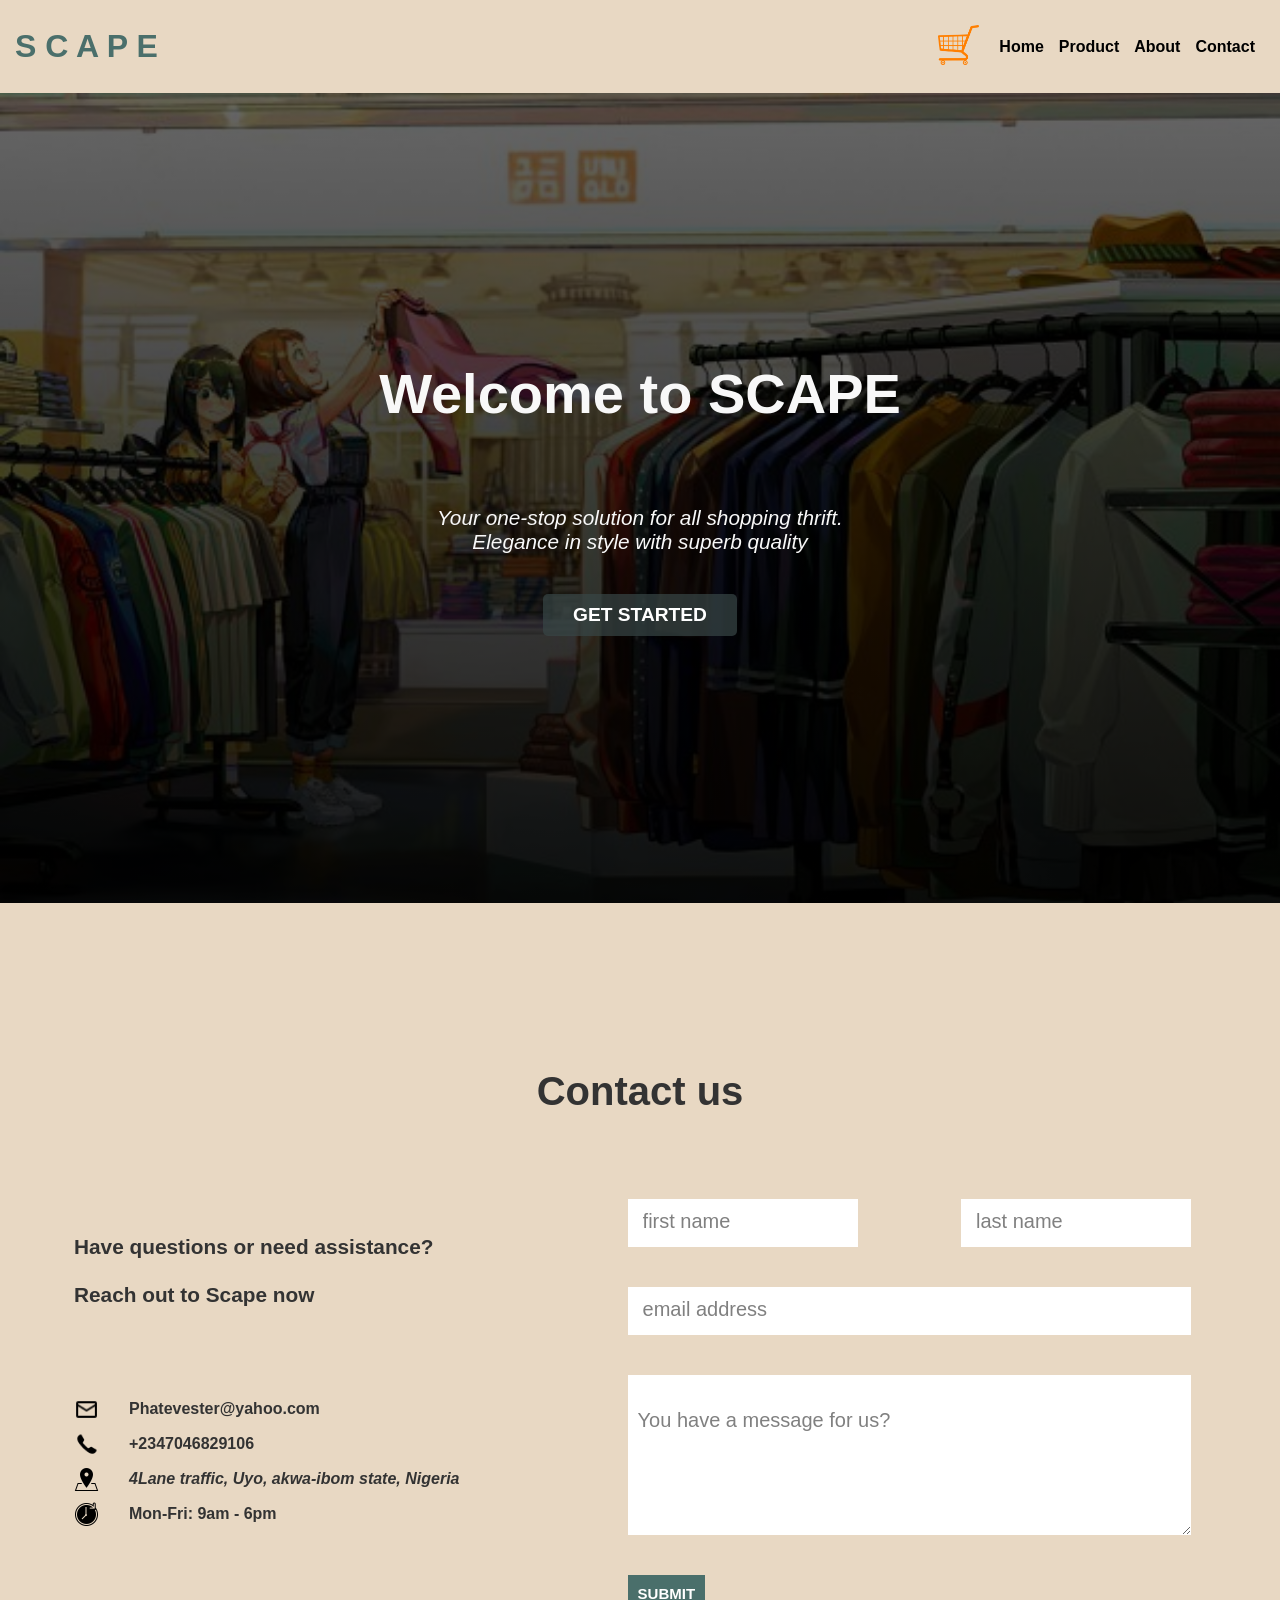
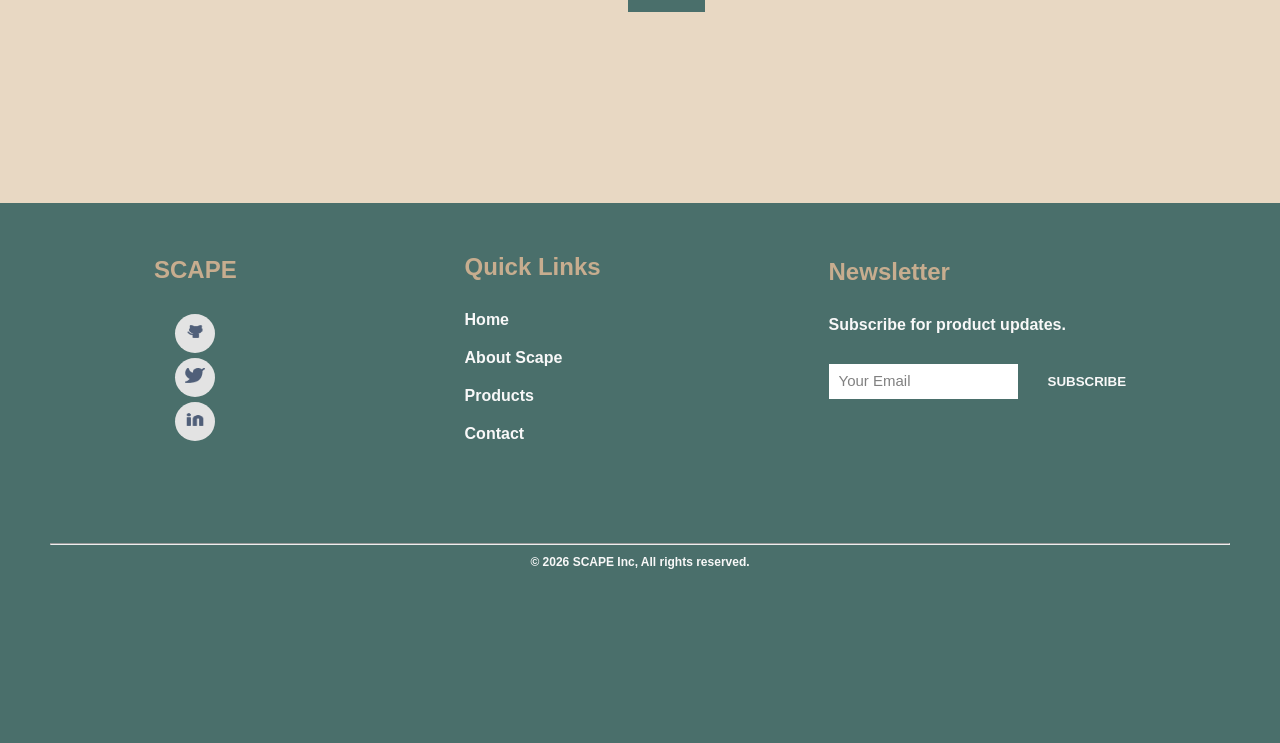
==== commit 12b8b1ba: "fixed the homepage" ====
--- a/index.html
+++ b/index.html
@@ -14,7 +14,6 @@
             <nav class="navbar">
                 <button style="border: none; background-color: transparent;" title="carts" type="button" class="cartbtn" id="cartBtn">
                     <a title="cart" href="product.html"><img src="cart2.png" alt="cart" height="40vh"></a>
-                    <span class="count-badge" id="cartCount">0</span>
                 </button>
                 <ul class="nav-links">
                     <a href="#index">Home</a>
